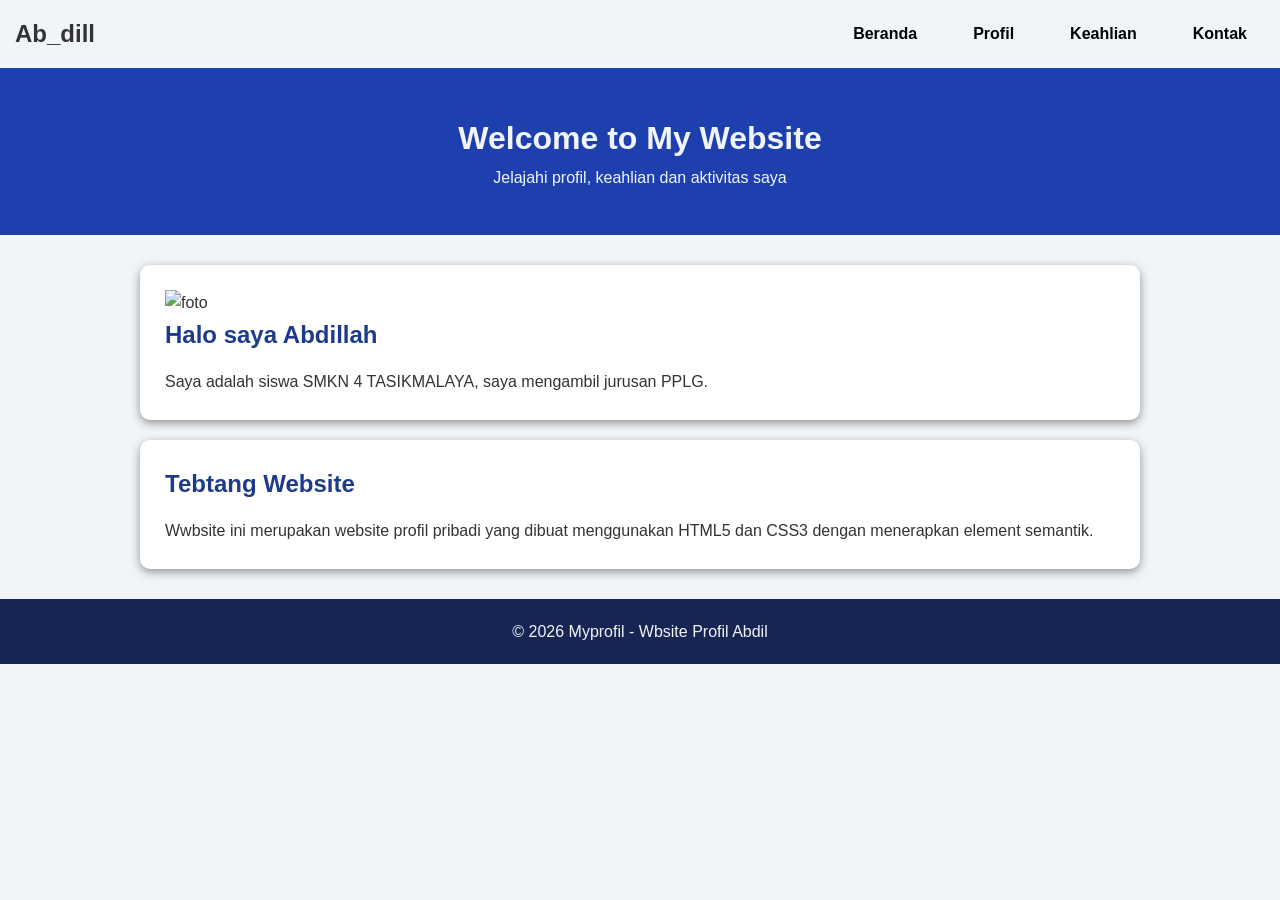
==== index.html @ e591f64e "Add files via upload" ====
<!DOCTYPE html>
<html>
  <head>
    <title>Profil</title>
    <link rel="stylesheet" href="style.css">
  </head>
  <body>
    <nav>
      <h1>Ab_dill</h1>
      <ul>
        <li><a href="index.html">Beranda</a></li>
        <li><a href="profil.html">Profil</a></li>
        <li><a href="keahlian.html">Keahlian</a></li>
        <li><a href="kontak.html">Kontak</a></li>
      </ul>
    </nav>
    <header>
      <h1>Welcome to My Website</h1>
      <p>Jelajahi profil, keahlian dan aktivitas saya</p>
    </header>
    <main>
      <section>
        <img src="gambar/rimuru.jpg" alt="foto">
        <h2>Halo saya Abdillah</h2>
        <p>Saya adalah siswa SMKN 4 TASIKMALAYA, saya mengambil jurusan PPLG.</p>
      </section>
      <section>
        <h2>Tebtang Website</h2>
        <p>Wwbsite ini merupakan website profil pribadi yang dibuat menggunakan HTML5 dan CSS3 dengan menerapkan element semantik.</p>
      </section>
    </main>
    <footer>
      <p>&copy; 2026 Myprofil - Wbsite Profil Abdil</p>
    </footer>
  </body>
</html>
---- style.css ----
* {
  margin: 0;
  padding: 0;
  box-sizing: border-box;
}

body {
  font-family: Arial, Helvetica, sans-serif;
  background-color: #f1f5f9;
  color: #333;
  line-height: 1.6;
}

nav {
  background-color: #f1f5f9;
  padding: 15px;
  display: flex;
  justify-content: space-between;
  align-items: center;
  position: sticky;
  top: 0;
  z-index: 100;
}

nav a {
  color: black;
  text-decoration: none;
  padding: 10px 18px;
  font-weight: bold;
}

nav ul {
  display: flex;
  list-style: none;
  justify-content: flex-end;
  gap: 20px;
}

nav a:hover,
nav a.aktif {
  background-color: #3b82f6;
  border-radius: 5px;
}

header {
  background-color: #1e40af;
  color: #f1f5f9;
  text-align: center;
  padding: 45px 20px;
}

main {
  width: 85%;
  max-width: 1000px;
  margin: 30px auto;
}

section, article {
  background-color: white;
  padding: 25px;
  margin-bottom: 20px;
  border-radius: 10px;
  box-shadow: 0px 3px 10px hwb(0 57% 43%);
}

h2 {
  color: #1e3a8a;
  margin-bottom: 15px;
}

h3 {
  color: #2563eb;
  margin-bottom: 10px;
}

.format img, figure img {
  width: 170px;
  height: 170px;
  object-fit: cover;
  border-radius: 50%;
  margin-bottom: 15px;
}

footer {
  background-color: #172554;
  color: #f1f5f9;
  text-align: center;
  padding: 20px;
}
table{
  width: 100%;
  border-collapse: collapse;
}
th,td{
  padding: 12px;
  border: 1px solid #ddd;
  text-align: left;
}
th{
  background-color: #dbeafe;
}
label{
  display: block;
  margin-top: 12px;
}
input,textarea{
  width: 100%;
  padding: 10px;
  margin-top: 5px;
  border: 1px solid #ccc;
  border-radius: 5px;
  font-family: Arial;
}
@media(max-width:600px){
  main{
    width: 95px;
  }
  nav a{
    display: flex;
  }
  header{
    padding: 25px;
  }
}
button{
  background-color: #2563eb;
  color: aliceblue;
  padding: 10px 30px;
  border-radius: 5px;
}
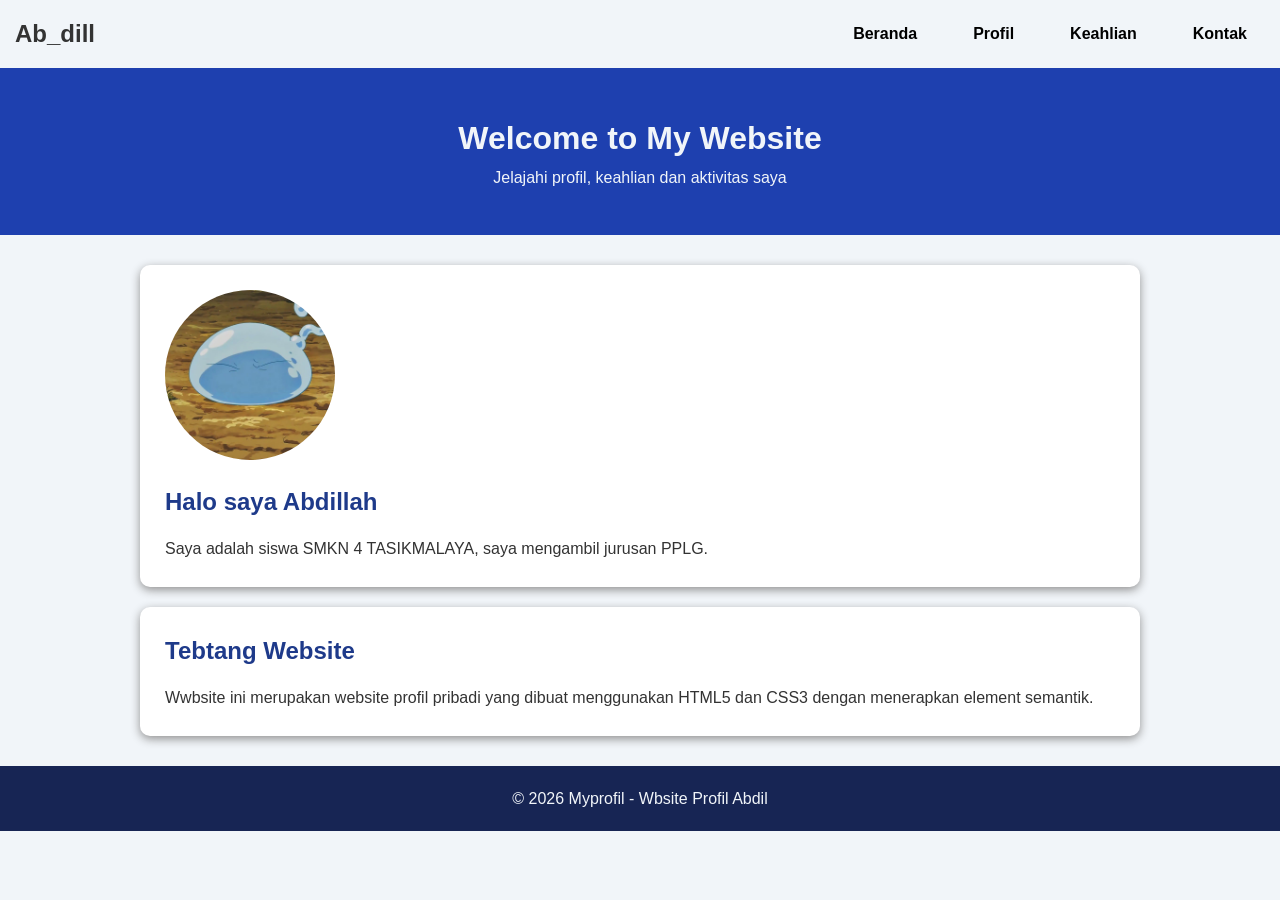
==== commit 742a8475: "Update index.html" ====
--- a/index.html
+++ b/index.html
@@ -19,7 +19,7 @@
       <p>Jelajahi profil, keahlian dan aktivitas saya</p>
     </header>
     <main>
-      <section>
+      <section class="format">
         <img src="gambar/rimuru.jpg" alt="foto">
         <h2>Halo saya Abdillah</h2>
         <p>Saya adalah siswa SMKN 4 TASIKMALAYA, saya mengambil jurusan PPLG.</p>
@@ -33,4 +33,4 @@
       <p>&copy; 2026 Myprofil - Wbsite Profil Abdil</p>
     </footer>
   </body>
-</html>+</html>
